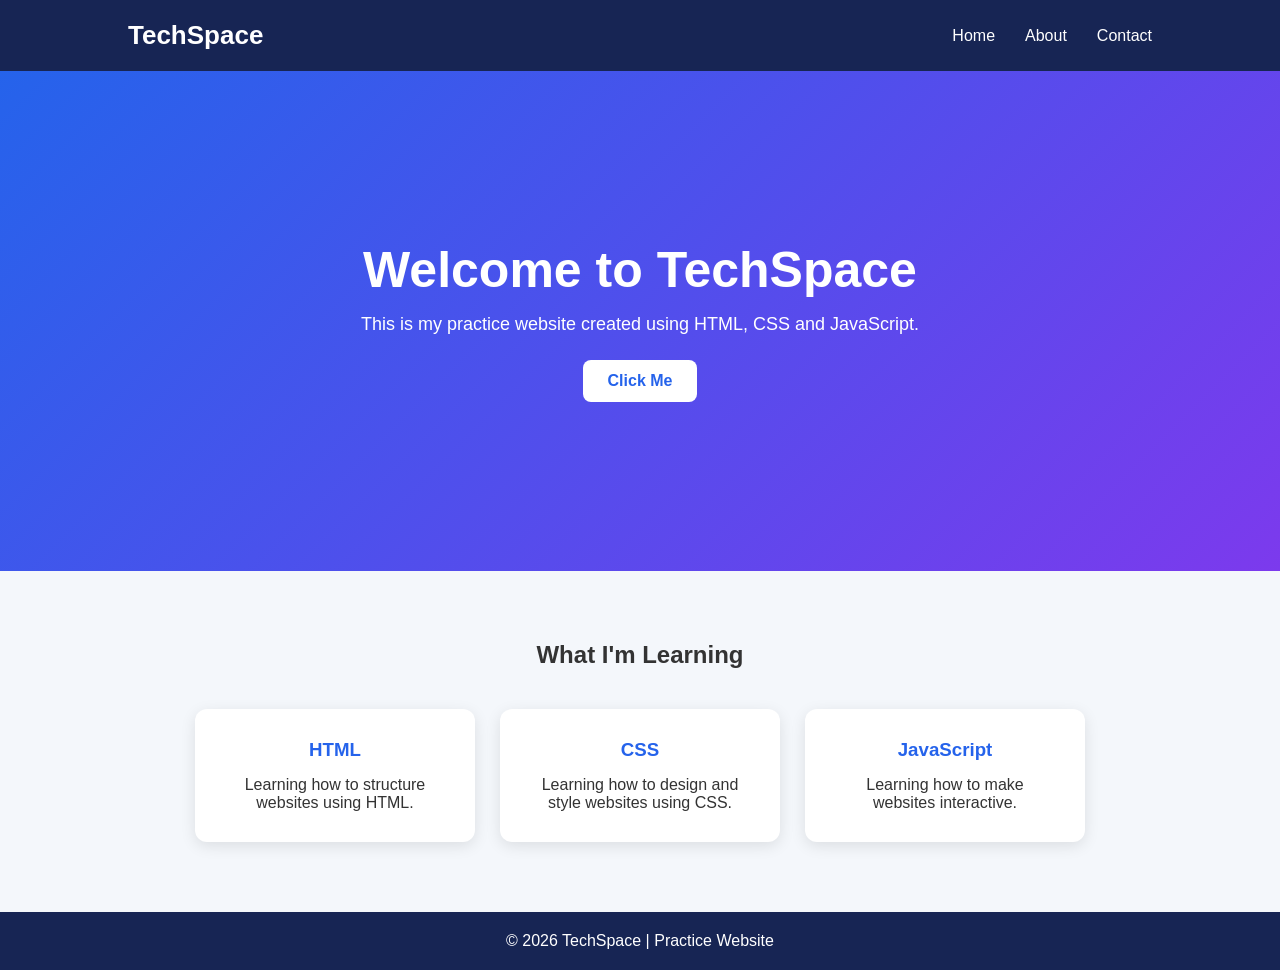
==== index.html @ 6f54259b "initial commit" ====
<!DOCTYPE html>
<html lang="en">
<head>
    <meta charset="UTF-8">
    <meta name="viewport" content="width=device-width, initial-scale=1.0">

    <title>TechSpace | Home</title>

    <link rel="stylesheet" href="css/style.css">
</head>

<body>

    <header>
        <nav class="navbar">
            <h2 class="logo">TechSpace</h2>

            <ul class="nav-links">
                <li><a href="index.html">Home</a></li>
                <li><a href="about.html">About</a></li>
                <li><a href="contact.html">Contact</a></li>
            </ul>
        </nav>
    </header>

    <main>

        <section class="hero">
            <h1>Welcome to TechSpace</h1>

            <p>
                This is my practice website created using
                HTML, CSS and JavaScript.
            </p>

            <button onclick="showMessage()">Click Me</button>
        </section>


        <section class="features">

            <h2>What I'm Learning</h2>

            <div class="cards">

                <div class="card">
                    <h3>HTML</h3>
                    <p>
                        Learning how to structure websites
                        using HTML.
                    </p>
                </div>

                <div class="card">
                    <h3>CSS</h3>
                    <p>
                        Learning how to design and style
                        websites using CSS.
                    </p>
                </div>

                <div class="card">
                    <h3>JavaScript</h3>
                    <p>
                        Learning how to make websites
                        interactive.
                    </p>
                </div>

            </div>

        </section>

    </main>


    <footer>
        <p>&copy; 2026 TechSpace | Practice Website</p>
    </footer>


    <script src="js/script.js"></script>

</body>
</html>
---- css/style.css ----
* {
    margin: 0;
    padding: 0;
    box-sizing: border-box;
}

body {
    font-family: Arial, sans-serif;
    background-color: #f4f7fb;
    color: #333;
}

/* Navigation */

.navbar {
    background-color: #172554;
    color: white;

    display: flex;
    justify-content: space-between;
    align-items: center;

    padding: 20px 10%;
}

.logo {
    font-size: 26px;
}

.nav-links {
    display: flex;
    list-style: none;
    gap: 30px;
}

.nav-links a {
    color: white;
    text-decoration: none;
}

.nav-links a:hover {
    color: #38bdf8;
}


/* Hero Section */

.hero {
    min-height: 500px;

    display: flex;
    flex-direction: column;
    justify-content: center;
    align-items: center;

    text-align: center;

    background: linear-gradient(135deg, #2563eb, #7c3aed);
    color: white;

    padding: 40px;
}

.hero h1 {
    font-size: 50px;
    margin-bottom: 15px;
}

.hero p {
    font-size: 18px;
    margin-bottom: 25px;
}

.hero button {
    padding: 12px 25px;

    border: none;
    border-radius: 8px;

    background-color: white;
    color: #2563eb;

    font-size: 16px;
    font-weight: bold;

    cursor: pointer;
}

.hero button:hover {
    background-color: #172554;
    color: white;
}


/* Features */

.features {
    padding: 70px 10%;
    text-align: center;
}

.features h2 {
    margin-bottom: 40px;
}

.cards {
    display: flex;
    justify-content: center;
    gap: 25px;
}

.card {
    background-color: white;

    width: 280px;
    padding: 30px;

    border-radius: 12px;

    box-shadow: 0 4px 15px rgba(0, 0, 0, 0.1);

    transition: 0.3s;
}

.card:hover {
    transform: translateY(-10px);
}

.card h3 {
    color: #2563eb;
    margin-bottom: 15px;
}


/* Footer */

footer {
    background-color: #172554;
    color: white;

    text-align: center;
    padding: 20px;
}


/* Mobile */

@media (max-width: 700px) {

    .navbar {
        flex-direction: column;
        gap: 20px;
    }

    .cards {
        flex-direction: column;
        align-items: center;
    }

    .hero h1 {
        font-size: 36px;
    }
}
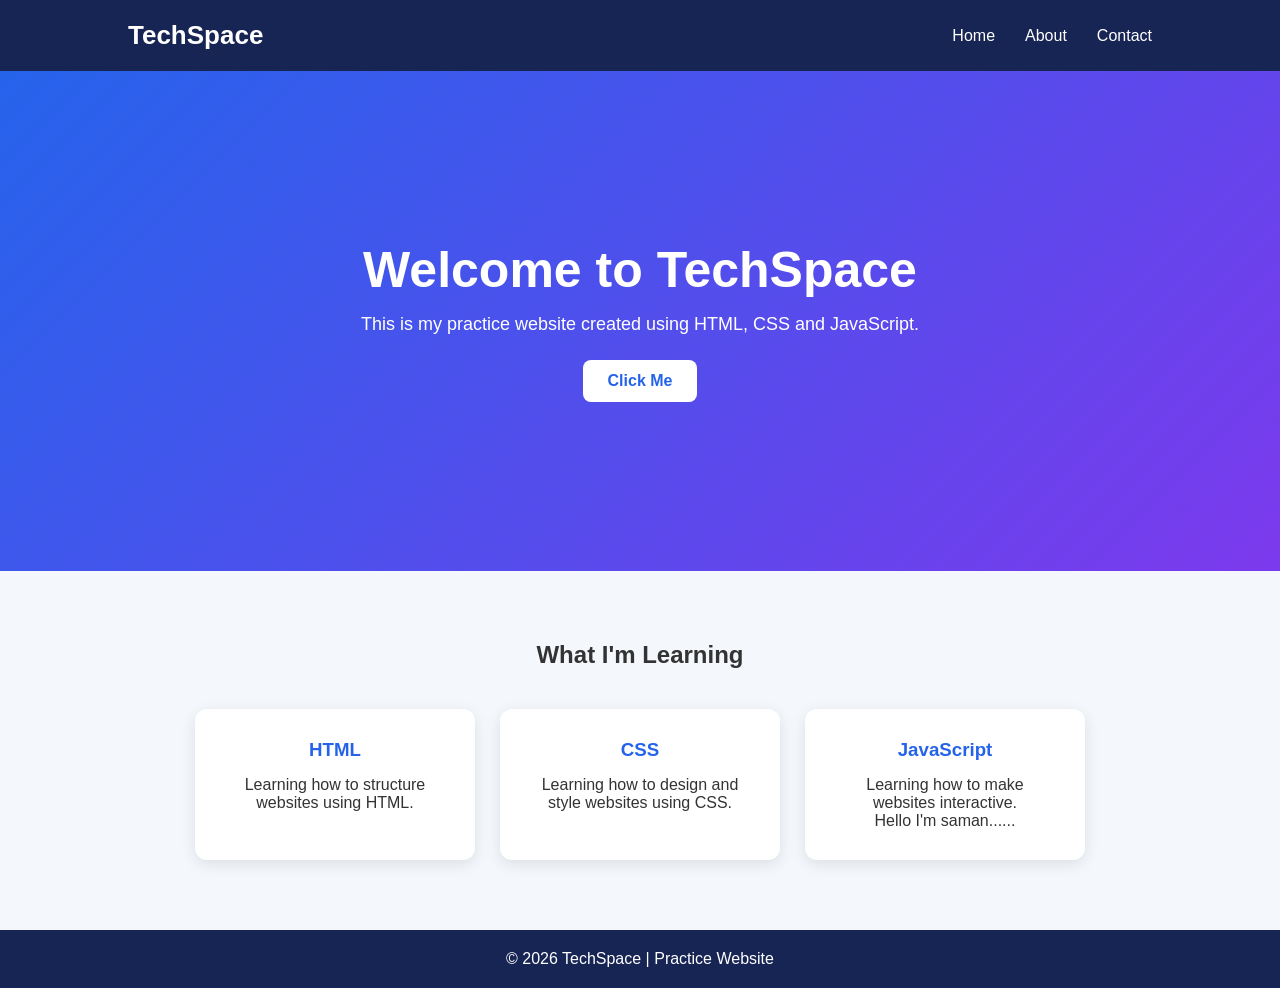
==== commit 758be67d: "update home page" ====
--- a/index.html
+++ b/index.html
@@ -65,6 +65,7 @@
                         Learning how to make websites
                         interactive.
                     </p>
+                    <p>Hello I'm saman......</p>
                 </div>
 
             </div>
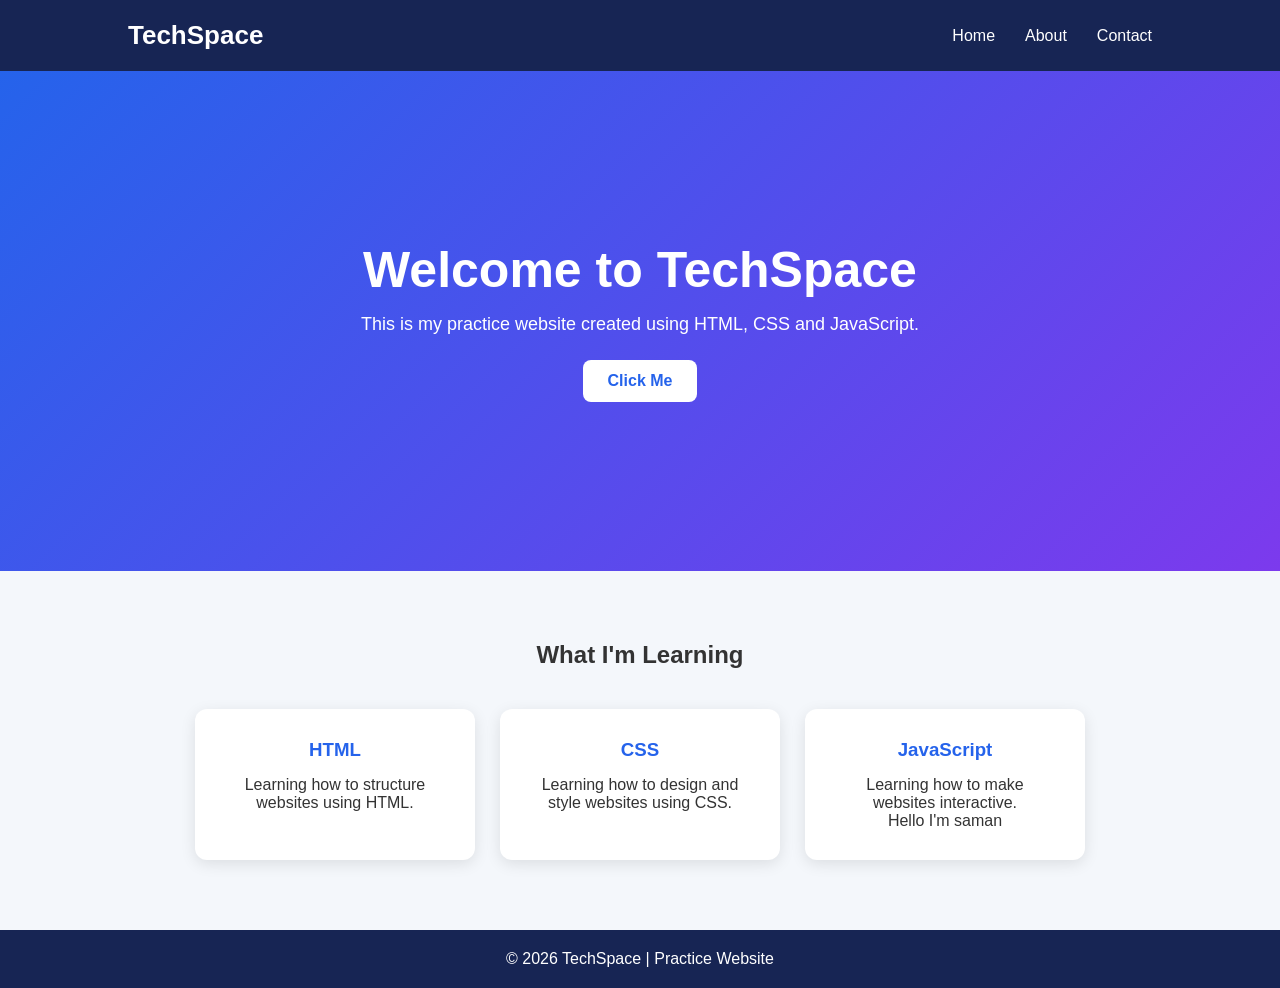
==== commit 65cd224b: "home page" ====
--- a/index.html
+++ b/index.html
@@ -65,7 +65,7 @@
                         Learning how to make websites
                         interactive.
                     </p>
-                    <p>Hello I'm saman......</p>
+                    <p>Hello I'm saman</p>
                 </div>
 
             </div>
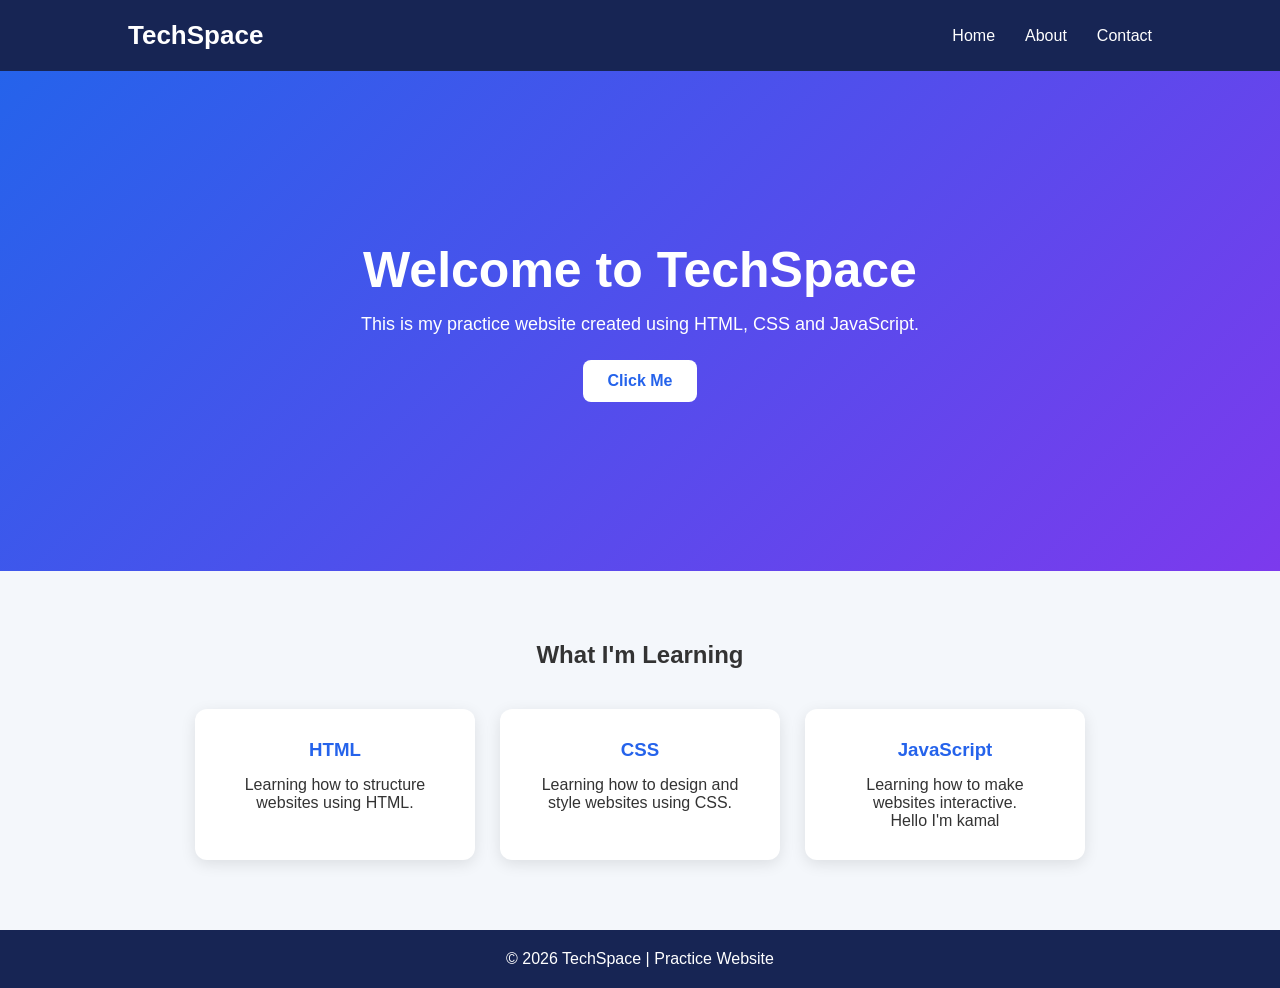
==== commit 57cce661: "Update" ====
--- a/index.html
+++ b/index.html
@@ -65,7 +65,7 @@
                         Learning how to make websites
                         interactive.
                     </p>
-                    <p>Hello I'm saman</p>
+                    <p>Hello I'm kamal</p>
                 </div>
 
             </div>
